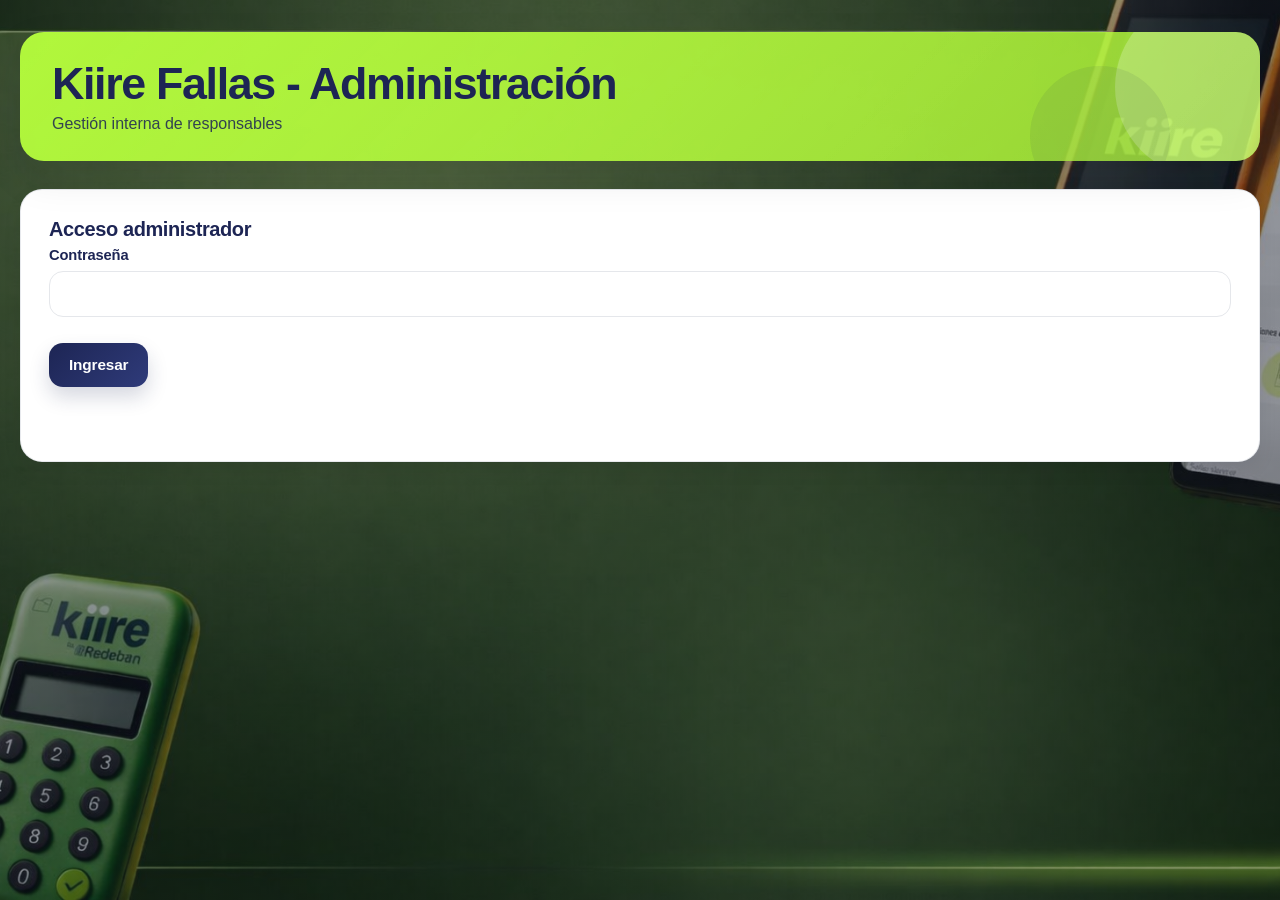
==== kiire_fallas_frontend/admin.html @ 51b401cf "Add observacion column support and admin frontend" ====
<!DOCTYPE html>
<html lang="es">
<head>
  <meta charset="UTF-8" />
  <meta name="viewport" content="width=device-width, initial-scale=1.0" />
  <title>Kiire Fallas - Administración</title>
  <link rel="stylesheet" href="./css/styles.css" />
</head>
<body>
  <div class="container">
    <header class="header">
      <h1>Kiire Fallas - Administración</h1>
      <p>Gestión interna de responsables</p>
    </header>

    <section class="card" id="loginCard">
      <h2>Acceso administrador</h2>
      <form id="adminLoginForm" class="form-grid">
        <div class="form-group full-width">
          <label for="adminPassword">Contraseña</label>
          <input type="password" id="adminPassword" required />
        </div>
        <div class="form-actions full-width">
          <button type="submit">Ingresar</button>
        </div>
      </form>
      <div id="loginMensaje" class="message"></div>
    </section>

    <section class="card" id="adminPanel" style="display: none;">
      <h2>Actualizar responsable</h2>
      <form id="adminForm" class="form-grid">
        <div class="form-group">
          <label for="ticketId">ID del ticket</label>
          <input type="number" id="ticketId" required />
        </div>

        <div class="form-group">
          <label for="nuevoResponsable">Empleado responsable</label>
          <input type="text" id="nuevoResponsable" required />
        </div>

        <div class="form-group full-width">
          <label for="nuevoCorreoResponsable">Correo del responsable</label>
          <input type="email" id="nuevoCorreoResponsable" required />
        </div>

        <div class="form-actions full-width">
          <button type="submit">Guardar y notificar</button>
        </div>
      </form>

      <div id="adminMensaje" class="message"></div>
    </section>
  </div>

  <script src="./js/admin.js"></script>
</body>
</html>
---- kiire_fallas_frontend/css/styles.css ----
/* =========================
   RESET
========================= */
* {
  margin: 0;
  padding: 0;
  box-sizing: border-box;
  font-family: 'Segoe UI', sans-serif;
}

html {
  scroll-behavior: smooth;
}

/* =========================
   VARIABLES DE MARCA KIIRE
========================= */
:root {
  --kiire-green: #b6ff3b;
  --kiire-green-strong: #9be72e;
  --kiire-green-soft: #f3ffd9;
  --kiire-blue: #1d2554;
  --kiire-blue-soft: #2f3b7a;

  --bg-app: #f4f7f5;
  --bg-panel: rgba(255, 255, 255, 0.72);
  --card-bg: #ffffff;

  --text-main: #1f2937;
  --text-soft: #6b7280;
  --text-muted: #94a3b8;

  --border-color: #e5e7eb;
  --border-strong: #d1d5db;

  --shadow-sm: 0 8px 20px rgba(16, 24, 40, 0.06);
  --shadow-md: 0 16px 40px rgba(16, 24, 40, 0.10);
  --shadow-lg: 0 24px 60px rgba(16, 24, 40, 0.14);

  --success-bg: #dcfce7;
  --success-text: #166534;

  --error-bg: #fee2e2;
  --error-text: #991b1b;

  --open-bg: #fee2e2;
  --open-text: #991b1b;

  --process-bg: #fef3c7;
  --process-text: #92400e;

  --closed-bg: #dcfce7;
  --closed-text: #166534;

  --radius-sm: 10px;
  --radius-md: 16px;
  --radius-lg: 22px;
}

/* =========================
   FONDO GENERAL
========================= */
body {
  min-height: 100vh;
  color: var(--text-main);
  background:
    linear-gradient(rgba(17, 24, 39, 0.45), rgba(17, 24, 39, 0.45)),
    url("../img/kiire-fondo.png") center center / cover no-repeat fixed;
}

/* =========================
   CONTENEDOR
========================= */
.container {
  max-width: 1280px;
  margin: 0 auto;
  padding: 32px 20px 48px;
}

/* =========================
   HEADER
========================= */
.header {
  position: relative;
  text-align: left;
  margin-bottom: 28px;
  padding: 28px 32px;
  border-radius: 24px;
  background:
    linear-gradient(135deg, rgba(182, 255, 59, 0.95), rgba(182, 255, 59, 0.78)),
    linear-gradient(135deg, rgba(255,255,255,0.12), rgba(255,255,255,0));
  box-shadow: var(--shadow-md);
  overflow: hidden;
}

.header::before {
  content: "";
  position: absolute;
  top: -35px;
  right: -35px;
  width: 180px;
  height: 180px;
  background: rgba(255, 255, 255, 0.22);
  border-radius: 50%;
}

.header::after {
  content: "";
  position: absolute;
  bottom: -45px;
  right: 90px;
  width: 140px;
  height: 140px;
  background: rgba(29, 37, 84, 0.08);
  border-radius: 50%;
}

.header h1 {
  position: relative;
  z-index: 1;
  font-size: clamp(2rem, 4vw, 2.8rem);
  line-height: 1.05;
  font-weight: 800;
  letter-spacing: -0.03em;
  color: var(--kiire-blue);
  margin-bottom: 8px;
}

.header p {
  position: relative;
  z-index: 1;
  max-width: 760px;
  color: rgba(29, 37, 84, 0.86);
  font-size: 1rem;
  font-weight: 500;
}

/* =========================
   CARD
========================= */
.card {
  background: var(--card-bg);
  border-radius: var(--radius-lg);
  padding: 28px;
  margin-bottom: 24px;
  box-shadow: var(--shadow-sm);
  border: 1px solid rgba(229, 231, 235, 0.9);
  transition: transform 0.2s ease, box-shadow 0.2s ease;
}

.card:hover {
  box-shadow: var(--shadow-md);
}

/* =========================
   TITULOS DE SECCIÓN
========================= */
.card h2,
.section-title {
  color: var(--kiire-blue);
  font-size: 1.25rem;
  font-weight: 800;
  letter-spacing: -0.02em;
  margin-bottom: 6px;
}

.section-subtitle {
  color: var(--text-soft);
  font-size: 0.95rem;
  margin-bottom: 20px;
}

/* =========================
   FORMULARIO
========================= */
.form-grid {
  display: grid;
  grid-template-columns: repeat(2, minmax(0, 1fr));
  gap: 20px 22px;
}

.full-width {
  grid-column: span 2;
}

.form-group {
  display: flex;
  flex-direction: column;
}

.form-group label {
  display: block;
  font-size: 0.92rem;
  margin-bottom: 8px;
  font-weight: 700;
  color: var(--kiire-blue);
  letter-spacing: -0.01em;
}

.form-group input,
.form-group select,
.form-group textarea {
  width: 100%;
  padding: 13px 14px;
  border-radius: 14px;
  border: 1px solid var(--border-color);
  background: #ffffff;
  color: var(--text-main);
  outline: none;
  transition: border-color 0.2s ease, box-shadow 0.2s ease, transform 0.15s ease;
  font-size: 0.96rem;
}

.form-group input::placeholder,
.form-group textarea::placeholder {
  color: var(--text-muted);
}

.form-group input:hover,
.form-group select:hover,
.form-group textarea:hover {
  border-color: var(--border-strong);
}

.form-group input:focus,
.form-group select:focus,
.form-group textarea:focus {
  border-color: var(--kiire-green-strong);
  box-shadow: 0 0 0 4px rgba(182, 255, 59, 0.25);
}

.form-group textarea {
  min-height: 130px;
  resize: vertical;
  line-height: 1.5;
}

/* INPUT FILE */
.form-group input[type="file"] {
  padding: 12px;
  background: #fbfef6;
  border: 1px dashed #b8c0cc;
  cursor: pointer;
}

.form-group input[type="file"]:focus {
  border-style: solid;
}

/* AYUDAS VISUALES OPCIONALES */
.form-help {
  margin-top: 6px;
  font-size: 0.83rem;
  color: var(--text-soft);
  line-height: 1.4;
}

/* =========================
   ACCIONES DEL FORMULARIO
========================= */
.form-actions {
  display: flex;
  align-items: center;
  gap: 12px;
  margin-top: 6px;
}

.form-actions button {
  border: none;
  padding: 13px 20px;
  border-radius: 14px;
  background: linear-gradient(135deg, var(--kiire-blue) 0%, var(--kiire-blue-soft) 100%);
  color: #ffffff;
  font-weight: 700;
  font-size: 0.96rem;
  letter-spacing: -0.01em;
  cursor: pointer;
  transition: transform 0.18s ease, box-shadow 0.18s ease, opacity 0.18s ease;
  box-shadow: 0 10px 20px rgba(29, 37, 84, 0.18);
}

.form-actions button:hover {
  transform: translateY(-1px);
  box-shadow: 0 14px 26px rgba(29, 37, 84, 0.22);
}

.form-actions button:active {
  transform: translateY(0);
}

.form-actions button:disabled {
  opacity: 0.6;
  cursor: not-allowed;
  box-shadow: none;
}

/* BOTÓN SECUNDARIO SI LLEGAS A USARLO */
.button-secondary {
  background: #ffffff !important;
  color: var(--kiire-blue) !important;
  border: 1px solid var(--border-color) !important;
  box-shadow: none !important;
}

/* =========================
   MENSAJES
========================= */
.message {
  margin-top: 16px;
  padding: 14px 16px;
  border-radius: 14px;
  font-size: 0.93rem;
  font-weight: 600;
  border: 1px solid transparent;
}

.message.success {
  background: var(--success-bg);
  color: var(--success-text);
  border-color: #bbf7d0;
}

.message.error {
  background: var(--error-bg);
  color: var(--error-text);
  border-color: #fecaca;
}

/* =========================
   HEADER DE SECCIÓN / TABLA
========================= */
.section-header {
  display: flex;
  justify-content: space-between;
  align-items: center;
  gap: 14px;
  margin-bottom: 18px;
  flex-wrap: wrap;
}

.section-header h2 {
  margin: 0;
}

.section-header button {
  background: var(--kiire-green);
  color: var(--kiire-blue);
  border: none;
  padding: 10px 16px;
  border-radius: 12px;
  font-weight: 800;
  cursor: pointer;
  transition: transform 0.18s ease, box-shadow 0.18s ease, filter 0.18s ease;
  box-shadow: 0 10px 18px rgba(182, 255, 59, 0.28);
}

.section-header button:hover {
  transform: translateY(-1px);
  filter: brightness(0.98);
}

/* =========================
   TABLA
========================= */
.table-wrapper {
  width: 100%;
  overflow-x: auto;
  overflow-y: auto;
  max-height: 520px;
  border: 1px solid #edf0f2;
  border-radius: 18px;
  background: #ffffff;
}

table {
  width: 100%;
  border-collapse: separate;
  border-spacing: 0;
  min-width: 920px;
}

thead {
  background: linear-gradient(135deg, var(--kiire-blue) 0%, #25306b 100%);
  color: #ffffff;
}

th,
td {
  padding: 15px 14px;
  text-align: left;
  vertical-align: middle;
}

th {
  font-size: 0.84rem;
  font-weight: 700;
  text-transform: uppercase;
  letter-spacing: 0.04em;
  white-space: nowrap;
}

thead th:first-child {
  border-top-left-radius: 16px;
}

thead th:last-child {
  border-top-right-radius: 16px;
}

td {
  font-size: 0.94rem;
  color: var(--text-main);
  border-bottom: 1px solid #eef2f5;
}

tbody tr {
  transition: background 0.18s ease;
}

tbody tr:hover {
  background: #f9fdf1;
}

tbody tr:last-child td {
  border-bottom: none;
}

/* TEXTO SECUNDARIO EN CELDAS */
.cell-muted {
  color: var(--text-soft);
  font-size: 0.88rem;
}

/* LINKS */
a {
  color: var(--kiire-blue-soft);
  font-weight: 700;
  text-decoration: none;
  transition: color 0.18s ease;
}

a:hover {
  color: var(--kiire-blue);
  text-decoration: underline;
}

/* =========================
   BADGES
========================= */
.estado-badge {
  display: inline-flex;
  align-items: center;
  justify-content: center;
  gap: 6px;
  padding: 7px 12px;
  border-radius: 999px;
  font-size: 0.78rem;
  font-weight: 800;
  letter-spacing: 0.01em;
  border: 1px solid transparent;
  white-space: nowrap;
}

/* ESTADOS */
.estado-badge.abierto {
  background: var(--open-bg);
  color: var(--open-text);
  border-color: #fecaca;
}

.estado-badge.en-proceso,
.estado-badge.en_proceso,
.estado-badge.proceso {
  background: var(--process-bg);
  color: var(--process-text);
  border-color: #fde68a;
}

.estado-badge.cerrado {
  background: var(--closed-bg);
  color: var(--closed-text);
  border-color: #bbf7d0;
}

/* BADGES NEUTROS EXTRA */
.badge-neutral {
  display: inline-flex;
  align-items: center;
  padding: 7px 12px;
  border-radius: 999px;
  background: #eff3f8;
  color: var(--kiire-blue);
  font-size: 0.78rem;
  font-weight: 700;
}

/* =========================
   RESPONSIVE
========================= */
@media (max-width: 992px) {
  .container {
    padding: 24px 16px 36px;
  }

  .header {
    padding: 24px 22px;
  }

  .card {
    padding: 22px;
  }

  .form-grid {
    gap: 18px;
  }
}

@media (max-width: 768px) {
  .header {
    margin-bottom: 22px;
    border-radius: 20px;
  }

  .header h1 {
    font-size: 2rem;
  }

  .header p {
    font-size: 0.95rem;
  }

  .card {
    border-radius: 18px;
    padding: 20px;
  }

  .form-grid {
    grid-template-columns: 1fr;
    gap: 16px;
  }

  .full-width {
    grid-column: span 1;
  }

  .form-actions {
    flex-direction: column;
    align-items: stretch;
  }

  .form-actions button,
  .section-header button {
    width: 100%;
  }

  th,
  td {
    padding: 13px 12px;
  }
}

@media (max-width: 480px) {
  .container {
    padding: 18px 12px 28px;
  }

  .header {
    padding: 20px 16px;
  }

  .header h1 {
    font-size: 1.75rem;
  }

  .card {
    padding: 16px;
  }

  .form-group input,
  .form-group select,
  .form-group textarea {
    padding: 12px 13px;
    border-radius: 12px;
  }

  .message {
    padding: 12px 14px;
  }
}

thead th {
  position: sticky;
  top: 0;
  z-index: 2;
}
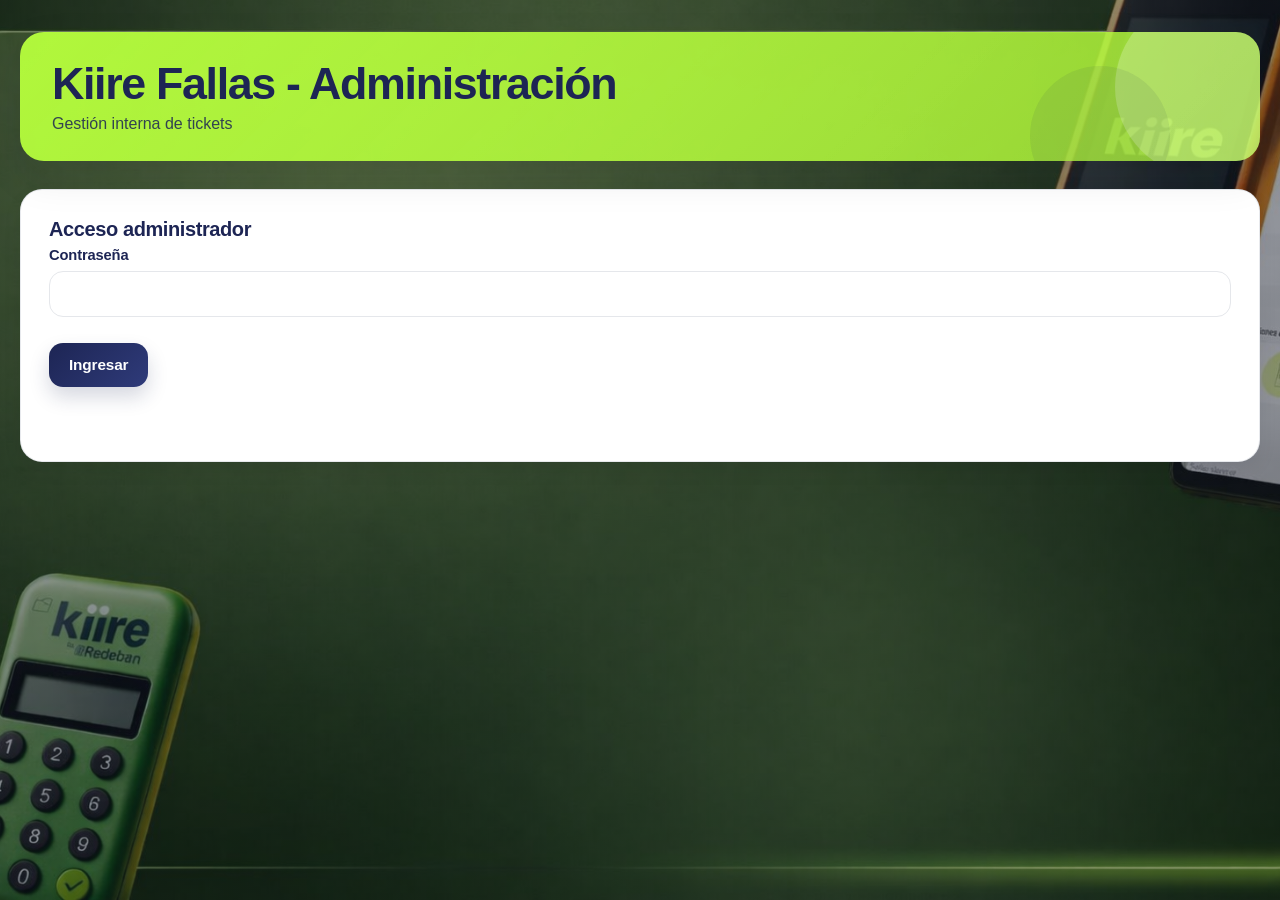
==== commit 17c22603: "Add admin close case and ticket detail views" ====
--- a/kiire_fallas_frontend/admin.html
+++ b/kiire_fallas_frontend/admin.html
@@ -10,7 +10,7 @@
   <div class="container">
     <header class="header">
       <h1>Kiire Fallas - Administración</h1>
-      <p>Gestión interna de responsables</p>
+      <p>Gestión interna de tickets</p>
     </header>
 
     <section class="card" id="loginCard">
@@ -28,29 +28,99 @@
     </section>
 
     <section class="card" id="adminPanel" style="display: none;">
-      <h2>Actualizar responsable</h2>
-      <form id="adminForm" class="form-grid">
-        <div class="form-group">
-          <label for="ticketId">ID del ticket</label>
-          <input type="number" id="ticketId" required />
+      <div class="section-header">
+        <h2>Panel administrativo</h2>
+      </div>
+
+      <div class="admin-tabs">
+        <button type="button" class="admin-tab active" data-target="panelResponsable">Cambio de responsable</button>
+        <button type="button" class="admin-tab" data-target="panelCierre">Cierre de casos</button>
+        <button type="button" class="admin-tab" data-target="panelConsulta">Visualización por ID</button>
+      </div>
+
+      <div id="panelResponsable" class="admin-section active">
+        <h3>Actualizar responsable</h3>
+        <form id="adminResponsableForm" class="form-grid">
+          <div class="form-group">
+            <label for="ticketIdResponsable">ID del ticket</label>
+            <input type="number" id="ticketIdResponsable" required />
+          </div>
+
+          <div class="form-group">
+            <label for="nuevoResponsable">Empleado responsable</label>
+            <input type="text" id="nuevoResponsable" required />
+          </div>
+
+          <div class="form-group full-width">
+            <label for="nuevoCorreoResponsable">Correo del responsable</label>
+            <input type="email" id="nuevoCorreoResponsable" required />
+          </div>
+
+          <div class="form-actions full-width">
+            <button type="submit">Guardar y notificar</button>
+          </div>
+        </form>
+
+        <div id="adminResponsableMensaje" class="message"></div>
+      </div>
+
+      <div id="panelCierre" class="admin-section" style="display: none;">
+        <h3>Cerrar caso</h3>
+        <form id="adminCierreForm" class="form-grid">
+          <div class="form-group">
+            <label for="ticketIdCierre">ID del ticket</label>
+            <input type="number" id="ticketIdCierre" required />
+          </div>
+
+          <div class="form-group full-width">
+            <label for="nuevaDescripcionCierre">Nueva descripción</label>
+            <textarea id="nuevaDescripcionCierre" rows="4" required></textarea>
+          </div>
+
+          <div class="form-actions full-width">
+            <button type="submit">Cerrar caso y notificar</button>
+          </div>
+        </form>
+
+        <div id="adminCierreMensaje" class="message"></div>
+      </div>
+
+      <div id="panelConsulta" class="admin-section" style="display: none;">
+        <h3>Visualización detallada por ID</h3>
+        <form id="adminConsultaForm" class="form-grid">
+          <div class="form-group">
+            <label for="ticketIdConsulta">ID del ticket</label>
+            <input type="number" id="ticketIdConsulta" required />
+          </div>
+
+          <div class="form-actions">
+            <button type="submit">Buscar</button>
+          </div>
+        </form>
+
+        <div id="adminConsultaMensaje" class="message"></div>
+
+        <div id="detalleTicket" class="card detail-card" style="display: none;">
+          <h3>Detalle del ticket</h3>
+          <div class="detail-grid">
+            <div><strong>ID:</strong> <span id="d_id"></span></div>
+            <div><strong>Código:</strong> <span id="d_ticket_codigo"></span></div>
+            <div><strong>Nombre reportante:</strong> <span id="d_nombre_reportante"></span></div>
+            <div><strong>Correo reportante:</strong> <span id="d_correo_reportante"></span></div>
+            <div><strong>Comercio:</strong> <span id="d_comercio"></span></div>
+            <div><strong>Título error:</strong> <span id="d_titulo_error"></span></div>
+            <div><strong>Producto:</strong> <span id="d_producto"></span></div>
+            <div><strong>Prioridad:</strong> <span id="d_prioridad"></span></div>
+            <div><strong>Descripción:</strong> <span id="d_descripcion"></span></div>
+            <div><strong>Imagen:</strong> <span id="d_imagen_url"></span></div>
+            <div><strong>Responsable:</strong> <span id="d_responsable"></span></div>
+            <div><strong>Correo responsable:</strong> <span id="d_correo_responsable"></span></div>
+            <div><strong>Estado:</strong> <span id="d_estado"></span></div>
+            <div><strong>Observación:</strong> <span id="d_observacion"></span></div>
+            <div><strong>NIT:</strong> <span id="d_nit"></span></div>
+          </div>
         </div>
-
-        <div class="form-group">
-          <label for="nuevoResponsable">Empleado responsable</label>
-          <input type="text" id="nuevoResponsable" required />
-        </div>
-
-        <div class="form-group full-width">
-          <label for="nuevoCorreoResponsable">Correo del responsable</label>
-          <input type="email" id="nuevoCorreoResponsable" required />
-        </div>
-
-        <div class="form-actions full-width">
-          <button type="submit">Guardar y notificar</button>
-        </div>
-      </form>
-
-      <div id="adminMensaje" class="message"></div>
+      </div>
     </section>
   </div>
 
--- a/kiire_fallas_frontend/css/styles.css
+++ b/kiire_fallas_frontend/css/styles.css
@@ -592,4 +592,53 @@
   position: sticky;
   top: 0;
   z-index: 2;
+}
+
+.filters {
+  margin-bottom: 16px;
+}
+
+.filter-group {
+  max-width: 320px;
+}
+
+.admin-tabs {
+  display: flex;
+  gap: 10px;
+  margin-bottom: 20px;
+  flex-wrap: wrap;
+}
+
+.admin-tab {
+  background: #1e1b4b;
+  color: white;
+  border: none;
+  padding: 10px 16px;
+  border-radius: 8px;
+  cursor: pointer;
+}
+
+.admin-tab.active {
+  background: #22c55e;
+  color: #111827;
+}
+
+.admin-section h3 {
+  margin-bottom: 16px;
+}
+
+.detail-card {
+  margin-top: 20px;
+}
+
+.detail-grid {
+  display: grid;
+  grid-template-columns: repeat(2, 1fr);
+  gap: 12px 20px;
+}
+
+@media (max-width: 768px) {
+  .detail-grid {
+    grid-template-columns: 1fr;
+  }
 }
